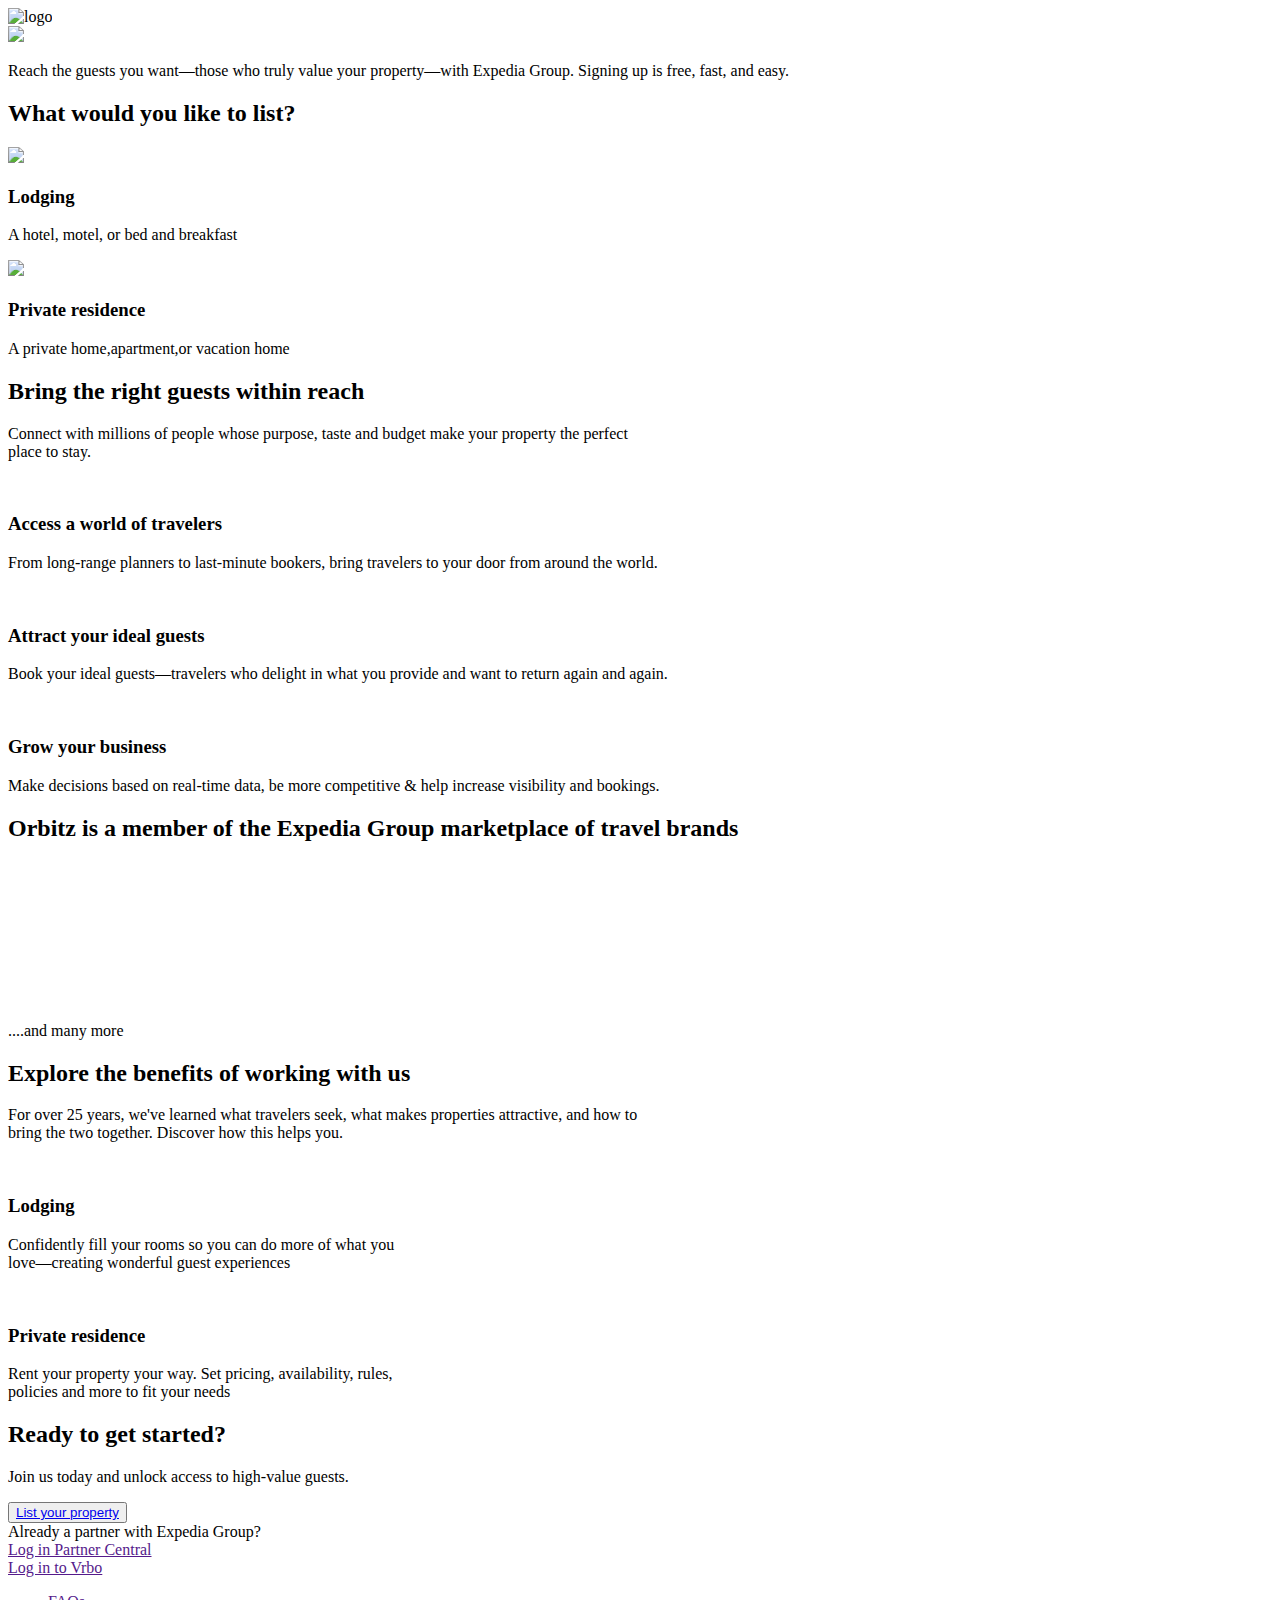
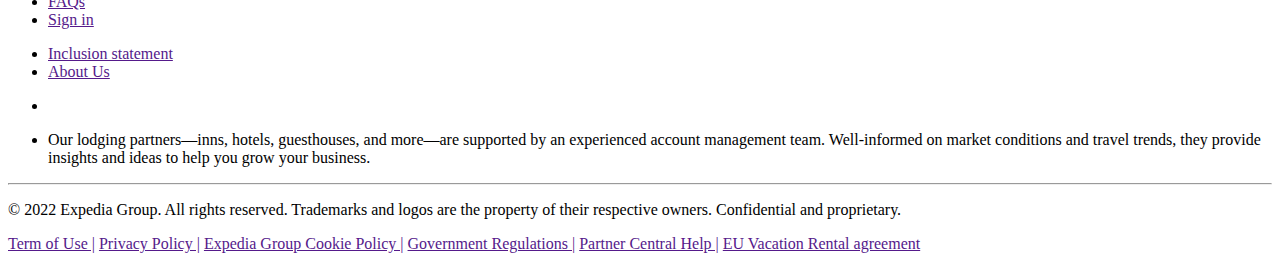
==== List_your_property.html @ a25f375e "list your property" ====
<!DOCTYPE html>
<html lang="en">

<head>
    <meta charset="UTF-8">
    <meta http-equiv="X-UA-Compatible" content="IE=edge">
    <meta name="viewport" content="width=device-width, initial-scale=1.0">
    <link rel="stylesheet" href="main.css">
   
    <title>List Your Property</title>
</head>

<body>



    <!-- header start here -->

    <header>
        <div class="inner-header">
            <div class="container">
                <div class="logo">
                    <img src="https://apps.expediapartnercentral.com/list/static/images/eg-logo-blue.svg" alt="logo" />
                </div>
            </div>
        </div>
    </header>

    <!-- header ends here -->

    <!-- hero section start -->

    <section class="hero-section">
        <div class="container">
            <div class="wrap">
                <div class="left-section"></div>
                <div class="right-section">
                    <div class="right-section-inner">
                        <div class="img-txt mb-20">
                            <div class="logo-wrap mb-20">
                                <img src="https://apps.expediapartnercentral.com/list/static/images/Orbitz.svg" />
                            </div>
                            <p>Reach the guests you want—those who truly value your property—with Expedia Group. Signing
                                up is free, fast, and easy.</p>
                        </div>

                        <div class="services-wrapper mb-50">
                            <div class="service-heading mb-20 ">
                                <h2>What would you like to list?</h2>
                            </div>
                            <div class="service-box-wrapper">

                                <div class="service-box text-center">
                                    <div class="service-img mb-20">
                                        <img
                                            src="https://apps.expediapartnercentral.com/list/static/images/Lodging.svg" />
                                    </div>
                                    <h3 class="mb-20">Lodging</h3>
                                    <p class="pfont">A hotel, motel, or bed and breakfast</p>
                                </div>

                                <div class="service-box text-center">
                                    <div class="service-img mb-20">
                                        <img
                                            src="https://apps.expediapartnercentral.com/list/static/images/PrivateResidence.svg" />
                                    </div>
                                    <h3 class="mb-20">Private residence</h3>
                                    <p class="pfont">A private home,apartment,or vacation home</p>
                                </div>

                            </div>
                        </div>

                    </div>
                </div>
            </div>
        </div>


    </section>


    <!-- hero section end -->

    <!-- bring section start -->

    <div class="bring-section container ">
        <div class="text-center mb-20">
            <h2>Bring the right guests within reach</h2>
        </div>
        <div class="text-center mb-30">
            <p> Connect with millions of people whose purpose, taste and budget make your property the perfect <br>
                place to stay.</p>
        </div>

        <div class="option-box-wrapper mb-60">

            <div class="option-box text-center">
                <div class="option-box-img mb-50">
                    <img src="https://headless.expediagroup.com/content/dam/marketing/headless/site-assets/icons/icon-world-travelers.png"
                        alt="">
                </div>
                <h3 class="mb-20">Access a world of travelers</h3>
                <p>From long-range planners to last-minute bookers, bring travelers to your door from around the world.
                </p>
            </div>

            <div class="option-box text-center mb-30">
                <div class="option-box-img mb-50">
                    <img src="https://headless.expediagroup.com/content/dam/marketing/headless/site-assets/icons/icon-ideal-guests.png"
                        alt="">
                </div>
                <h3 class="mb-20"> Attract your ideal guests</h3>
                <p>Book your ideal guests—travelers who delight in what you provide and want to return again and again.
                </p>
            </div>

            <div class="option-box text-center">
                <div class="option-box-img mb-50">
                    <img src="https://headless.expediagroup.com/content/dam/marketing/headless/site-assets/icons/icons-grow-business.png"
                        alt="">
                </div>
                <h3 class="mb-20"> Grow your business</h3>
                <p>Make decisions based on real-time data, be more competitive & help increase visibility and bookings.
                </p>
            </div>


        </div>

    </div>

    <!-- bring section end -->



    <!-- brand section start -->

    <div class="brands-section">
        <div class="brand-heading text-center">
            <h2 class="mb-30">Orbitz is a member of the Expedia Group marketplace of travel brands</h2>
        </div>
        <div class="brand-wrap text-center">
            <div class="brand mb-30">
                <div class="brand-img ">
                    <img src="https://headless.expediagroup.com/content/dam/marketing/headless/site-assets/logos/Expedia%20logo.svg"
                        alt="">
                </div>
                <div class="brand-img">
                    <img src="https://headless.expediagroup.com/content/dam/marketing/headless/site-assets/logos/H.com%20logo.svg"
                        alt="">
                </div>
                <div class="brand-img">
                    <img src="https://headless.expediagroup.com/content/dam/marketing/headless/site-assets/logos/Vrbo%20logo.svg"
                        alt="">
                </div>
                <div class="brand-img">
                    <img src="https://headless.expediagroup.com/content/dam/marketing/headless/site-assets/logos/Travelocity%20logo.svg"
                        alt="">
                </div>
                <div class="brand-img">
                    <img src="https://headless.expediagroup.com/content/dam/marketing/headless/site-assets/logos/Hotwire%20logo.svg"
                        alt="">
                </div>
                <div class="brand-img">
                    <img src="https://headless.expediagroup.com/content/dam/marketing/headless/site-assets/logos/orbitz%20logo.svg"
                        alt="">
                </div>
                <div class="brand-img">
                    <img src="https://headless.expediagroup.com/content/dam/marketing/headless/site-assets/logos/ebookers%20logo.svg"
                        alt="">
                </div>
                <div class="brand-img">
                    <img src="https://headless.expediagroup.com/content/dam/marketing/headless/site-assets/logos/CheapTickets%20logo.svg"
                        alt="">
                </div>
            </div>
                <div class="content text-center">
                    <p class="mb-60">....and many more</p>
                </div>
           
        </div>
        <!-- brand section ends -->


        <div class="benefits">
            <div class="text-center mb-20">
                <h2>Explore the benefits of working with us</h2>
            </div>
            <div class="text-center">
                <p class="mb-50"> For over 25 years, we've learned what travelers seek, what makes properties
                    attractive, and how to <br> bring the two together. Discover how this helps you.
                </p>
            </div>
            <div class="benefits-wrapper mb-60">

                <div class="benefits-box text-center">
                    <div class="benefits-box-img mb-50">
                        <img src="https://headless.expediagroup.com/content/dam/marketing/headless/site-assets/icons/icons-lodging.png"
                            alt="">
                    </div>
                    <h3 class="mb-20"> Lodging</h3>
                    <p>Confidently fill your rooms so you can do more of what you <br>love—creating wonderful guest
                        experiences</p>
                </div>

                <div class="benefits-box text-center">
                    <div class="benefits-box-img mb-50">
                        <img src="https://headless.expediagroup.com/content/dam/marketing/headless/site-assets/icons/icons-private-residence.png"
                            alt="">
                    </div>
                    <h3 class="mb-20">Private residence</h3>
                    <p>Rent your property your way. Set pricing, availability, rules,<br> policies and more to fit your
                        needs</p>

                </div>

            </div>

            <!-- benefits section ends   -->

            <!-- get ready  section start -->
            <div class="getready">
                <div class="headeing-getready text-center mb-20">
                    <h2 class="mb-20">Ready to get started?</h2>
                    <p>Join us today and unlock access to high-value guests.</p>
                </div>
                <div class=" text-center mb-20">
                    <button class="btn"> <a href="List_your_property.html">
                        List your property</a></button>

                </div>
                <div class="partner">
                    <div> Already a partner with Expedia Group?</div>
                    <div><a href="">Log in Partner Central</a></div>
                    <div><a href="">Log in to Vrbo</a></div>
                </div>

            </div>
            <!-- get ready  section end -->



            <!-- footer section start -->
            <div class="footer ">
                <div class="footer-wrap container">
                    <div class="foot">
                        <div class="footer-list ">
                            <ul class="list">
                                <li><a href="">FAQs</a></li>
                                <li><a href="">Sign in</a></li>
                            </ul>
                        </div>
                        <div class="footer-list">
                            <ul class="list">
                                <li><a href="">Inclusion statement</a> </li>
                                <li> <a href="">About Us</a>
                                </li>
                            </ul>
                        </div>
                        <div class="footer-list">
                            <ul class="list">
                                <li> <img src="https://apps.expediapartnercentral.com/list/static/images/eg-logo.svg"
                                        alt=""></li>
                                <li>
                                    <p>Our lodging partners—inns, hotels, guesthouses, and more—are supported by an
                                        experienced account management team. Well-informed on market conditions and
                                        travel trends, they provide insights and ideas to help you grow your business.
                                    </p>
                                </li>
                            </ul>
                        </div>
                    </div>

                </div>
                <hr class="mb-20">
                <div class="bottom text-center ">
                    <p>© 2022 Expedia Group. All rights reserved. Trademarks and logos are the property of their
                        respective owners. Confidential and proprietary.</p>
                    <a href="">Term of Use |</a>
                    <a href="">Privacy Policy |</a>
                    <a href="">Expedia Group Cookie Policy |</a>
                    <a href=""> Government Regulations |</a>
                    <a href="">Partner Central Help |</a>
                    <a href="">EU Vacation Rental agreement</a>
                </div>

            </div>

            <!-- footer section end -->


</body>

</html>
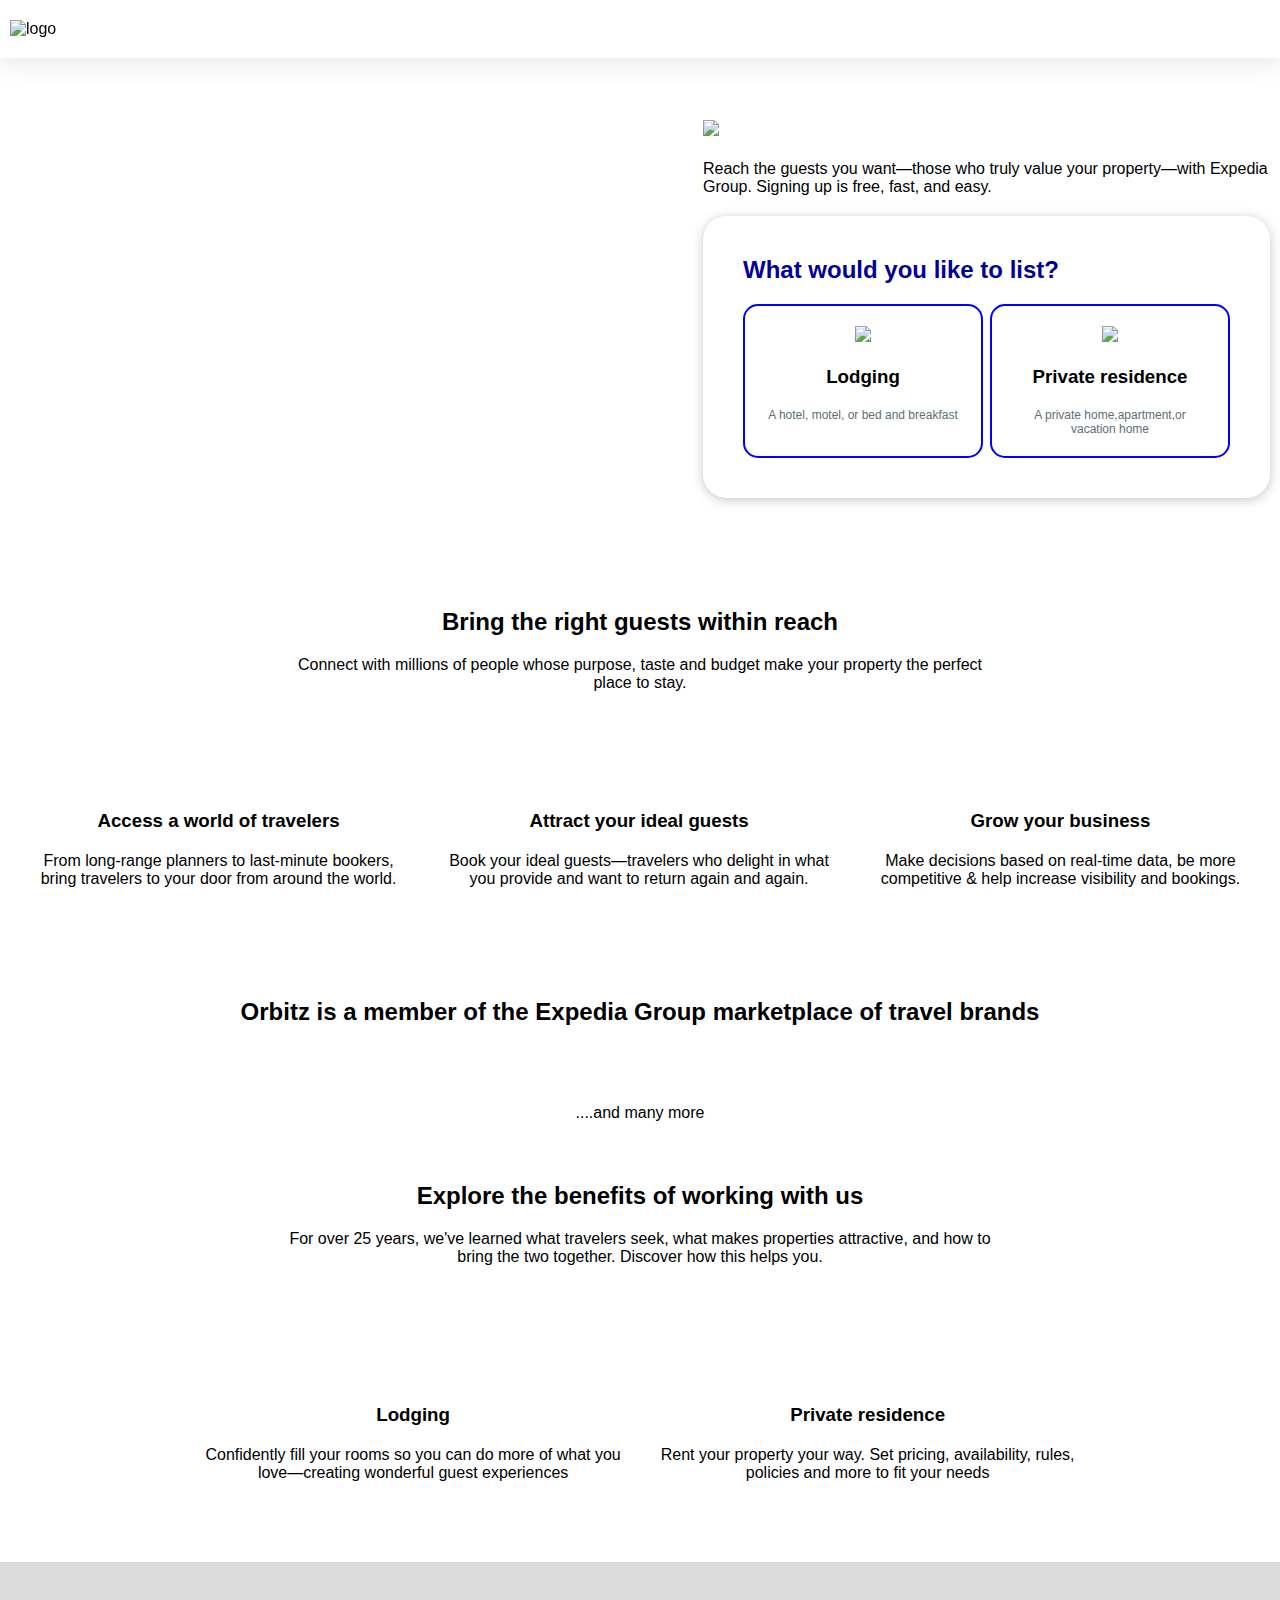
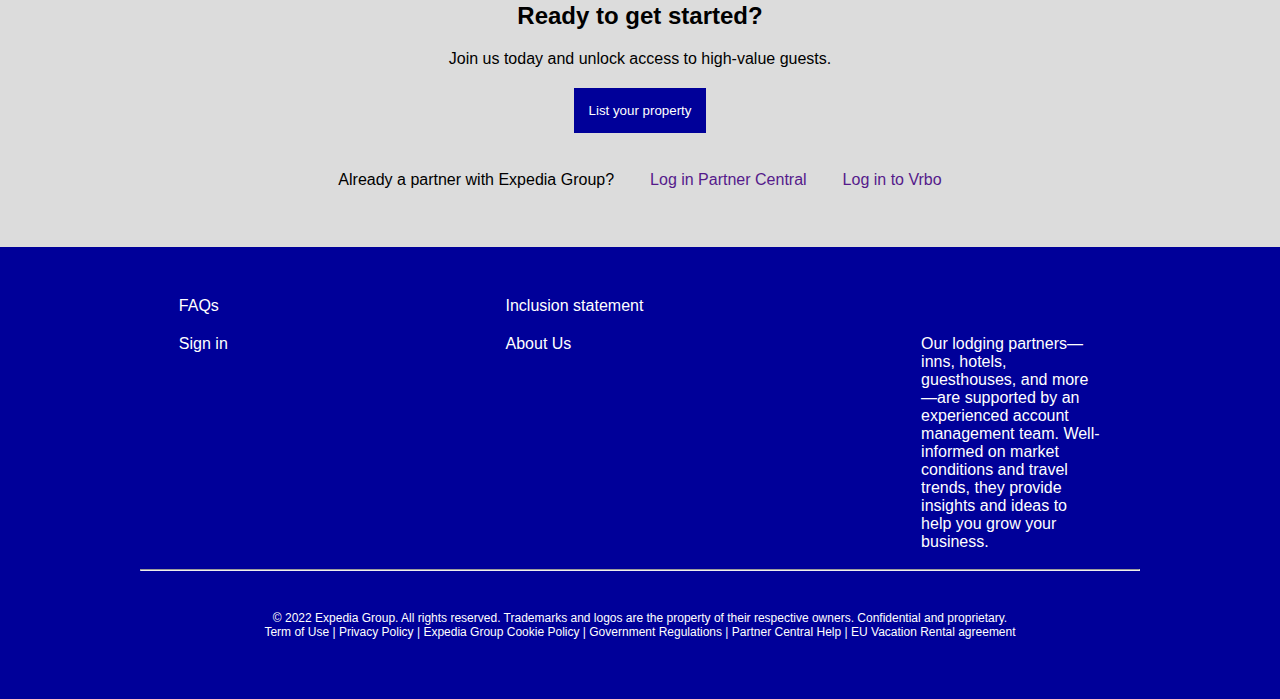
==== commit 514388ce: "List_your_property" ====
--- a/List_your_property.html
+++ b/List_your_property.html
@@ -5,7 +5,7 @@
     <meta charset="UTF-8">
     <meta http-equiv="X-UA-Compatible" content="IE=edge">
     <meta name="viewport" content="width=device-width, initial-scale=1.0">
-    <link rel="stylesheet" href="main.css">
+    <link rel="stylesheet" href="list_your_property.css">
    
     <title>List Your Property</title>
 </head>
--- a/list_your_property.css
+++ b/list_your_property.css
@@ -0,0 +1,277 @@
+* {
+    margin: 0;
+    padding: 0;
+    box-sizing: border-box;
+}
+body{
+    font-family:  -apple-system,BlinkMacSystemFont,Segoe UI,Roboto,Helvetica Neue,Arial,sans-serif;
+}
+.right-section-inner{
+    padding-top: 100px;
+  
+
+}
+
+.container {
+    max-width: 1260px;
+    margin: auto;
+    font-family:  -apple-system,BlinkMacSystemFont,Segoe UI,Roboto,Helvetica Neue,Arial,sans-serif;
+    
+}
+
+.text-center {
+    text-align: center;
+}
+
+.mb-20 {
+    margin-bottom: 20px;
+}
+.mb-30{
+    margin-bottom: 30px;
+}
+.mb-50{
+    margin-bottom: 50px;
+}
+
+.mb-60{
+    margin-bottom: 60px;
+}
+
+.inner-header {
+    position: fixed;
+    width: 100%;
+    background-color: #fff;
+    padding: 20px 0;
+    box-shadow: 0 2px 28px 0 rgb(6 15 34 / 12%);
+    
+}
+
+
+.hero-section {
+    background-image: url(https://headless.expediagroup.com/content/dam/marketing/headless/images/home-page/Content-page-image-hero-LG2.jpg);
+    background-position: center;
+    background-repeat: no-repeat;
+    background-size: cover;
+    margin-bottom: 60px;
+    width: 100%;
+    
+}
+
+.left-section {
+    width: 55%;
+   
+    
+}
+
+.right-section {
+    width: 45%;
+    
+}
+.pfont{
+    font-size: 12px;
+}
+.service-heading {
+    font-family:Century Gothic,CenturyGothic,AppleGothic,sans-serif;
+    color:#009;
+}
+.services-wrapper {
+    box-shadow: 0 2px 12px rgb(0 0 0 / 22%);
+    border-radius: 24px;
+    padding: 40px;
+   
+}
+
+.service-box-wrapper {
+    display: flex;
+    justify-content: space-between;
+    
+}
+
+.service-box {
+    border: 2px solid blue;
+    padding: 20px;
+    border-radius: 15px;
+    width: 100%;
+    max-width: 240px;
+}
+.service-box p{
+    color:#5e6f73;
+}
+.wrap {
+    display: flex;
+}
+.logo-wrap img {
+    width: 100%;
+    max-width: 140px;
+    padding-top: 20px;
+}
+
+
+.option-box-wrapper {
+    display: flex;
+}
+
+.option-box,.benefits-box {
+    padding: 20px;
+}
+
+.option-box h2 {
+    margin-bottom: 10px;
+}
+
+.option-box-img img {
+    width: 100%;
+    max-width: 100px;
+}
+
+.brand-img img{
+    width: 140px;
+    max-width: 100%;
+  
+}
+.brand{
+    display: flex;
+    align-items: center;
+    justify-content: center;
+}
+.benefits-wrapper{
+    display: flex;
+    align-items: center;
+    justify-content: center;
+}
+.benefits-box-img img{
+    width: 100%;
+    max-width: 200px;
+
+}
+.btn{
+    background-color: #009;
+    color: #fff;
+    padding: 15px;
+    border: none;
+}
+.btn a{
+    color: #fff;
+    text-decoration: none;
+}
+.getready{
+    background-color: gainsboro;
+    padding: 40px;
+}
+.partner{
+   display: flex;
+    justify-content: center;
+   
+}
+.partner a{
+    text-decoration: none;
+}
+.partner div{
+    padding: 18px;
+}
+.footer{
+    background-color: #009;
+    color: #fff;
+    padding: 40px;
+    
+}
+
+.footer-wrap{
+    display: flex;
+  
+   align-items: center;
+}
+.list{
+    list-style: none;
+   width: 100%;
+   max-width: 200px;
+}
+.list a{
+    color: white;
+    text-decoration: none;
+}
+.foot{
+    display: flex;
+    width: 100%;
+    max-width: 1260px;
+    justify-content: space-around;
+}
+
+.list > li{
+padding: 10px;
+}
+.footer img{
+    width: 100px;
+
+}
+hr{
+
+    width: 1000px;
+    
+}
+.bottom{
+    font-size: 12px;
+   padding: 20px;
+}
+.bottom a{
+    color: white;
+    text-decoration: none;
+
+}
+hr{
+    display: block;
+    unicode-bidi: isolate;
+    margin-block-start: 0.5em;
+    margin-block-end: 0.5em;
+    margin-inline-start: auto;
+    margin-inline-end: auto;
+    overflow: hidden;
+    border-style: inset;
+   
+
+}
+
+
+@media(max-width:900px){
+    .right-section,.left-section{
+        width: 100%;
+        display: flex;
+        flex-direction: column;
+    }
+    .service-box-wrapper {
+        display: flex;
+        justify-content: space-between;
+        flex-direction: column;
+        
+    }
+    .right-section-inner{
+        width: 100%;
+    }
+    .option-box-wrapper {
+        display: flex;
+        flex-direction: column;
+    }
+    .brand{
+        display: grid;
+        grid-template-columns: repeat(2,1fr);
+    }
+    .benefits-wrapper{
+        display: flex;
+        flex-direction: column;
+    }
+    .partner{
+        display: flex;
+        flex-direction: column;
+        text-align: center;
+    }
+    .foot{
+        display: flex;
+        flex-direction: column;
+        text-align: center; 
+      align-items: center;
+    } 
+    
+    hr{
+        text-align: center;
+    }
+}